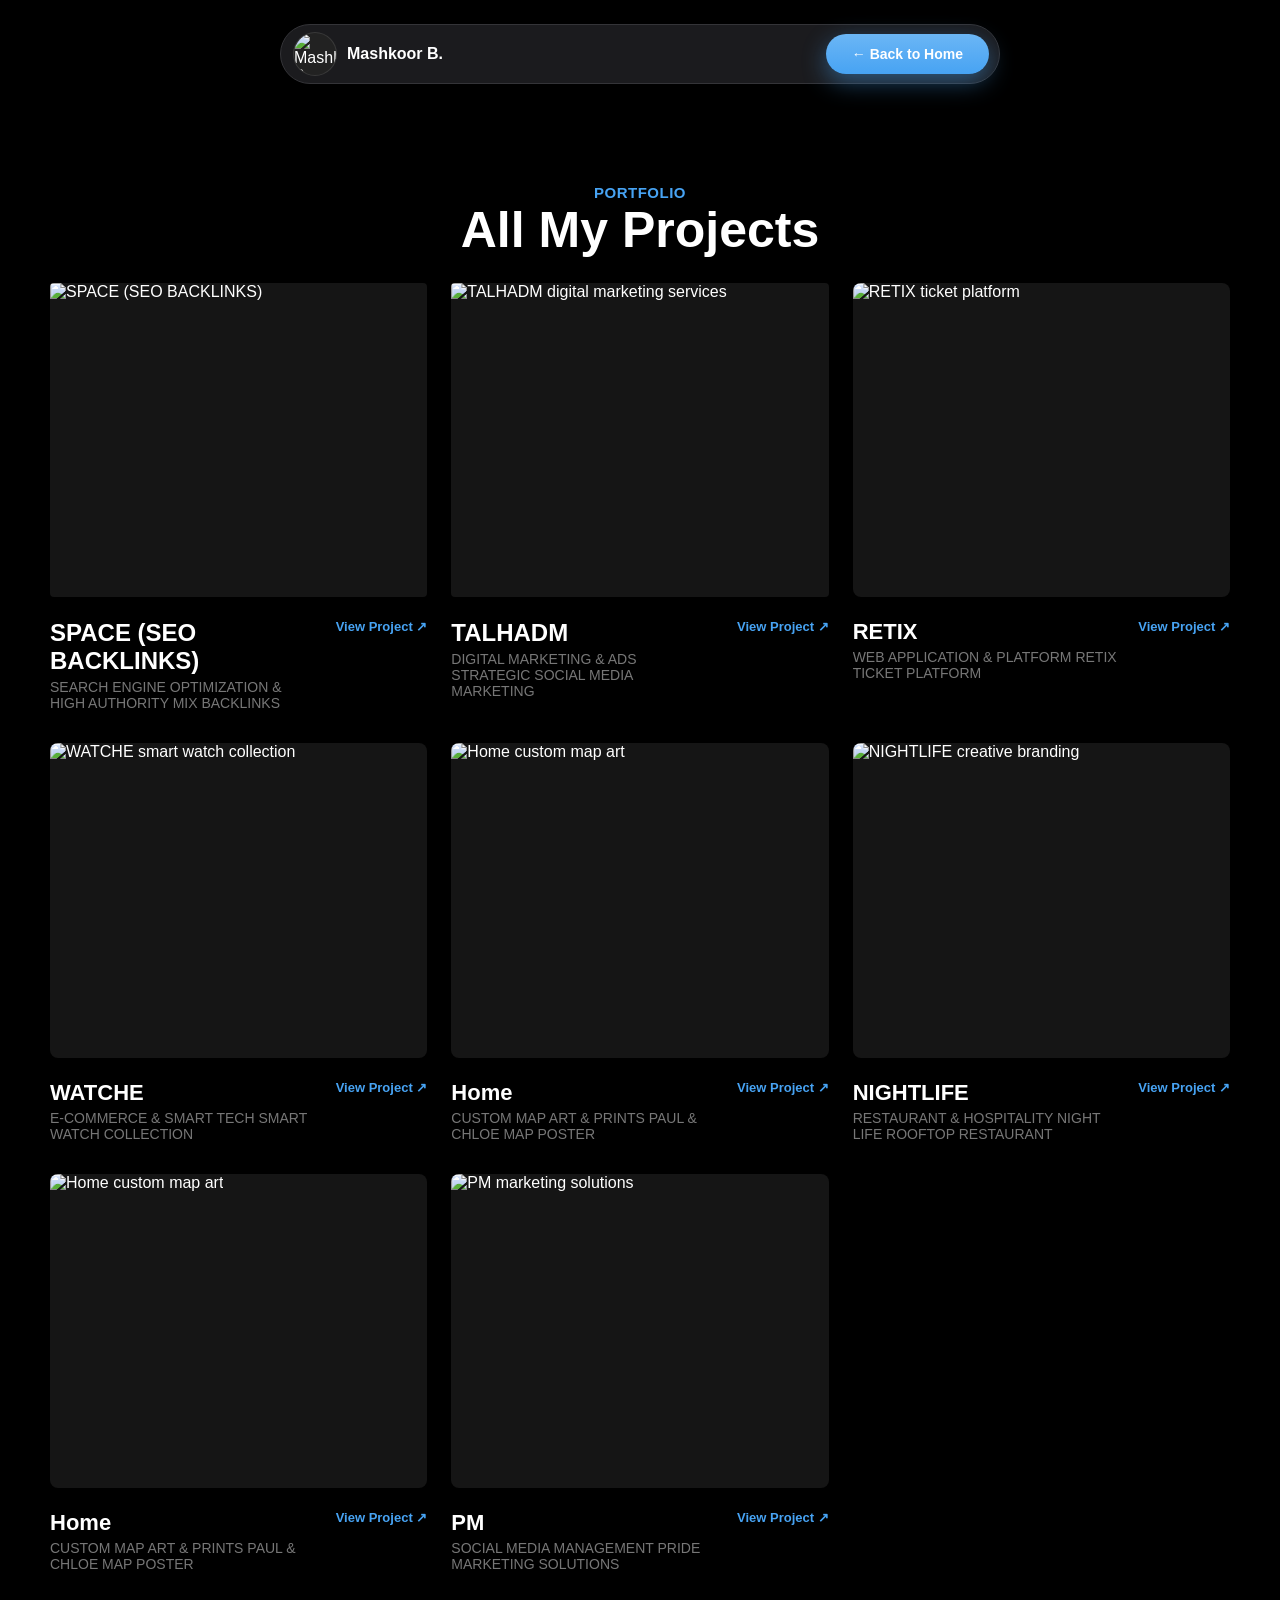
==== work.html @ e6796a28 "Mashkoor Baloch" ====
<!DOCTYPE html>
<html lang="en">

<head>
    <meta charset="UTF-8">
    <meta name="viewport" content="width=device-width, initial-scale=1.0">

    <title>Work — Mashkoor B.</title>

    <link rel="stylesheet" href="style.css">
    <link rel="stylesheet" href="work.css">
</head>

<body>

    <!-- =========================================
         NAVBAR
    ========================================== -->

  <header class="site-header">
    <div class="nav-wrap">

        <a class="profile-link" href="index.html">
            <div class="profile-avatar">
                <img src="images/Profile image.png" alt="Mashkoor B.">
            </div>
            <span class="profile-name">Mashkoor B.</span>
        </a>

        <nav class="navbar-inner">
            <a href="index.html" class="button-primary">
                ← Back to Home
            </a>
        </nav>

    </div>
</header>


    <!-- =========================================
         WORK / ALL PROJECTS
    ========================================== -->

    <section class="work-page section">

        <div class="container">

            <div class="section-heading">
                <p class="eyebrow">Portfolio</p>
                <h2>All My Projects</h2>
            </div>


            <div class="work-grid">




                <!-- =========================================
                     PROJECT 02
                ========================================== -->

                <article
                    class="project-card"
                    data-title="SPACE (SEO BACKLINKS)"
                    data-category="SEARCH ENGINE OPTIMIZATION & HIGH AUTHORITY MIX BACKLINKS"
                    data-date="July 2024"
                    data-image="images/SPAC.jpg"
                    data-features="Tiered Link Building Packages, Domain Authority & Traffic Boost, Detailed Performance Reports, Diverse Web Property Placements"
                >

                    <div class="project-image">
                        <img
                            src="images/SPACE.jpg"
                            alt="SPACE (SEO BACKLINKS)"
                        >
                    </div>

                    <div class="project-info">

                        <div>
                            <h3>SPACE (SEO BACKLINKS)</h3>

                            <p>
                                SEARCH ENGINE OPTIMIZATION &amp;
                                HIGH AUTHORITY MIX BACKLINKS
                            </p>
                        </div>

                        <a href="#" class="project-link">
                            View Project ↗
                        </a>

                    </div>

                </article>


                <!-- =========================================
                     PROJECT 03
                ========================================== -->

                <article
                    class="project-card"
                    data-title="TALHADM"
                    data-category="DIGITAL MARKETING & ADS - STRATEGIC SOCIAL MEDIA MARKETING"
                    data-date="December 2023"
                    data-image="images/TALHADM.png"
                    data-features="Targeted Meta Ads Campaigns, Social Media Strategy, Content Marketing Solutions, Brand Mark"
                >

                    <div class="project-image">
                        <img
                            src="images/TALHADM.png"
                            alt="TALHADM digital marketing services"
                        >
                    </div>

                    <div class="project-info">

                        <div>
                            <h3>TALHADM</h3>

                            <p>
                                DIGITAL MARKETING &amp; ADS
                                STRATEGIC SOCIAL MEDIA MARKETING
                            </p>
                        </div>

                        <a href="#" class="project-link">
                            View Project ↗
                        </a>

                    </div>

                </article>


                <!-- =========================================
                     PROJECT 04
                ========================================== -->

                <article
                    class="work-card"
                    data-title="RETIX"
                    data-category="WEB APPLICATION & PLATFORM - RETIX TICKET PLATFORM"
                    data-date="January 2023"
                    data-image="images/RETIX.png"
                    data-features="Multi-Device Responsive UI/UX, Live Ticket Listing & Sales System, Event & League Management Hub, Cross-Platform Web Integration"
                >

                    <div class="work-image">
                        <img
                            src="images/RETIX.png"
                            alt="RETIX ticket platform"
                        >
                    </div>

                    <div class="work-info">

                        <div>
                            <h3>RETIX</h3>

                            <p>
                                WEB APPLICATION &amp; PLATFORM
                                RETIX TICKET PLATFORM
                            </p>
                        </div>

                        <span class="project-link">
                            View Project ↗
                        </span>

                    </div>

                </article>


                <!-- =========================================
                     PROJECT 05
                ========================================== -->

                <article
                    class="work-card"
                    data-title="WATCHE"
                    data-category="E-COMMERCE & SMART TECH - SMART WATCH COLLECTION"
                    data-date="March 2025"
                    data-image="images/watche.png"
                    data-features="Exclusive Smartwatch Banner, Promotional Discount Offer, 100% Cash Back Guarantee, Clean Product Showcase Layout"
                >

                    <div class="work-image">
                        <img
                            src="images/watche.png"
                            alt="WATCHE smart watch collection"
                        >
                    </div>

                    <div class="work-info">

                        <div>
                            <h3>WATCHE</h3>

                            <p>
                                E-COMMERCE &amp; SMART TECH
                                SMART WATCH COLLECTION
                            </p>
                        </div>

                        <span class="project-link">
                            View Project ↗
                        </span>

                    </div>

                </article>


                <!-- =========================================
                     PROJECT 06
                ========================================== -->

               

                <!-- =========================================
                     PROJECT 07
                ========================================== -->

                <article
                    class="work-card"
                    data-title="Home"
                    data-category="CUSTOM MAP ART & PRINTS - PAUL & CHLOE MAP POSTER"
                    data-date="April 2024"
                    data-image="images/home.jpg"
                    data-features="Custom Location Map Design, Minimalist House Outline Frame, Personalized Names & Date, Clean High-Contrast Typography"
                >

                    <div class="work-image">
                        <img
                            src="images/home.jpg"
                            alt="Home custom map art"
                        >
                    </div>

                    <div class="work-info">

                        <div>
                            <h3>Home</h3>

                            <p>
                                CUSTOM MAP ART &amp; PRINTS
                                PAUL &amp; CHLOE MAP POSTER
                            </p>
                        </div>

                        <span class="project-link">
                            View Project ↗
                        </span>

                    </div>

                </article>


                <!-- =========================================
                     PROJECT 08
                ========================================== -->

                <article
                    class="work-card"
                    data-title="NIGHTLIFE"
                    data-category="RESTAURANT & HOSPITALITY - NIGHT LIFE ROOFTOP RESTAURANT"
                    data-date="June 2026"
                    data-image="images/NIGHTLIFE.jpg"
                    data-features="Rooftop Dining Visual Showcase, Special Promotional Discount Offer, Highlighting Fresh Cuisine Quality, Free Delivery Order Hotline"
                >

                    <div class="work-image">
                        <img
                            src="images/NIGHTLIFE.jpg"
                            alt="NIGHTLIFE creative branding"
                        >
                    </div>

                    <div class="work-info">

                        <div>
                            <h3>NIGHTLIFE</h3>

                            <p>
                                RESTAURANT &amp; HOSPITALITY
                                NIGHT LIFE ROOFTOP RESTAURANT
                            </p>
                        </div>

                        <span class="project-link">
                            View Project ↗
                        </span>

                    </div>

                </article>


                <!-- =========================================
                     PROJECT 09
                ========================================== -->

                <article
                    class="work-card"
                    data-title="Home"
                    data-category="CUSTOM MAP ART & PRINTS - PAUL & CHLOE MAP POSTER"
                    data-date="April 2024"
                    data-image="images/Home.jpg"
                    data-features="Custom Location Map Design, Minimalist House Outline Frame, Personalized Names & Date, Clean High-Contrast Typography"
                >

                    <div class="work-image">
                        <img
                            src="images/Home.jpg"
                            alt="Home custom map art"
                        >
                    </div>

                    <div class="work-info">

                        <div>
                            <h3>Home</h3>

                            <p>
                                CUSTOM MAP ART &amp; PRINTS
                                PAUL &amp; CHLOE MAP POSTER
                            </p>
                        </div>

                        <span class="project-link">
                            View Project ↗
                        </span>

                    </div>

                </article>


                <!-- =========================================
                     PROJECT 10
                ========================================== -->

                <article
                    class="work-card"
                    data-title="PM"
                    data-category="SOCIAL MEDIA MANAGEMENT - PRIDE MARKETING SOLUTIONS"
                    data-date="January 2026"
                    data-image="images/PM.png"
                    data-features="Complete Account Management, Engagement & Reach Optimization, Time & Resource Saving Solutions, Distinct 3D Graphic Branding"
                >

                    <div class="work-image">
                        <img
                            src="images/PM.png"
                            alt="PM marketing solutions"
                        >
                    </div>

                    <div class="work-info">

                        <div>
                            <h3>PM</h3>

                            <p>
                                SOCIAL MEDIA MANAGEMENT
                                PRIDE MARKETING SOLUTIONS
                            </p>
                        </div>

                        <span class="project-link">
                            View Project ↗
                        </span>

                    </div>

                </article>


            </div>
        </div>

    </section>


    <!-- =========================================
         PROJECT MODAL
    ========================================== -->

    <div class="project-modal" id="projectModal">

        <div
            class="modal-overlay"
            id="modalOverlay"
        ></div>

        <div class="modal-card">

            <button
                class="modal-close"
                id="modalClose"
                type="button"
                aria-label="Close project"
            >
                ✕
            </button>


            <div class="modal-image">
                <img
                    src=""
                    alt=""
                    id="modalImage"
                >
            </div>


            <div class="modal-details">

                <p
                    class="modal-category"
                    id="modalCategory"
                ></p>

                <h3
                    class="modal-title"
                    id="modalTitle"
                ></h3>

                <p
                    class="modal-date"
                    id="modalDate"
                ></p>


                <div class="modal-features">

                    <span class="modal-features-label">
                        Key Features
                    </span>

                    <ul id="modalFeatures"></ul>

                </div>

            </div>

        </div>

    </div>


 

    <!-- =========================================
         JAVASCRIPT
    ========================================== -->

    <script src="work.js"></script>

</body>
</html>
---- style.css ----
/* =========================================
   GLOBAL COLORS
========================================= */

:root {
    --black: #000000;
    --blue: #47a3f3;
    --white: #ffffff;
    --gray-100: #f5f5f5;
    --gray-300: #b8b8b8;
    --gray-600: #777777;
    --border: #242424;
    --container: 1180px;
}


/* =========================================
   GLOBAL RESET
========================================= */

* {
    margin: 0;
    padding: 0;
    box-sizing: border-box;
}

html {
    scroll-behavior: smooth;
}

body {
    margin: 0;
    background: #000000;
    color: #ffffff;
    font-family: "Inter", Arial, sans-serif;
}

a {
    color: inherit;
    text-decoration: none;
}

.container {
    width: min(var(--container), 100% - 40px);
    margin: 0 auto;
}

.section {
    padding: 60px 0;
}


/* =========================================
   FLOATING HEADER
========================================= */

.site-header {
    position: fixed;
    top: 24px;
    left: 50%;
    z-index: 1000;
    width: min(720px, calc(100% - 40px));
    transform: translateX(-50%);
}

.nav-wrap {
    display: flex;
    align-items: center;
    justify-content: space-between;

    min-height: 60px;
    padding: 7px 10px 7px 12px;

    background: #1b1b1e;
    border: 1px solid #343438;
    border-radius: 999px;

    box-shadow: 0 10px 30px rgba(0, 0, 0, 0.35);
    backdrop-filter: blur(14px);
}

.profile-link {
    display: flex;
    align-items: center;
    gap: 10px;
    flex-shrink: 0;
    text-decoration: none;
}

.profile-avatar {
    width: 44px;
    height: 44px;
    overflow: hidden;
    border-radius: 50%;
    background: #222222;
    border: 1px solid rgba(255, 255, 255, 0.1);
    flex-shrink: 0;
}

.profile-avatar img {
    display: block;
    width: 100%;
    height: 100%;
    object-fit: cover;
    object-position: center top;
}

.profile-name {
    color: var(--white);
    font-size: 16px;
    font-weight: 700;
    white-space: nowrap;
}

.navbar-inner {
    display: flex;
    align-items: center;
    gap: 6px;
}

.navbar-inner a:not(.button-primary) {
    padding: 10px 16px;
    color: var(--gray-300);
    font-size: 14px;
    font-weight: 600;
    text-decoration: none;
    white-space: nowrap;
    transition: color 0.3s ease;
}

.navbar-inner a:not(.button-primary):hover {
    color: var(--white);
}

.button-primary {
    display: inline-flex;
    align-items: center;
    justify-content: center;
    padding: 12px 26px;
    margin-left: 6px;

    background: linear-gradient(180deg, #6bb6f5 0%, var(--blue) 100%);
    color: var(--white);
    font-size: 14px;
    font-weight: 700;
    border-radius: 999px;
    text-decoration: none;
    white-space: nowrap;

    box-shadow: 0 8px 24px rgba(71, 163, 243, 0.45);
    transition: transform 0.25s ease, box-shadow 0.25s ease;
}

.button-primary:hover {
    transform: translateY(-2px);
    box-shadow: 0 10px 30px rgba(71, 163, 243, 0.6);
}

.button-primary:active {
    transform: translateY(0);
}


/* =========================================
   MOBILE HEADER
========================================= */

@media (max-width: 650px) {

    .site-header {
        top: 10px;
        width: calc(100% - 20px);
    }

    .nav-wrap {
        min-height: 62px;
        padding: 6px 8px 6px 8px;
    }

    .profile-avatar {
        width: 44px;
        height: 44px;
    }

    .profile-name {
        font-size: 14px;
    }

    .navbar-inner a:not(.button-primary) {
        display: none;
    }

    .button-primary {
        padding: 10px 18px;
        font-size: 13px;
        margin-left: 0;
    }
}

@media (max-width: 430px) {

    .profile-avatar {
        width: 40px;
        height: 40px;
    }

    .profile-name {
        font-size: 13px;
    }

    .button-primary {
        padding: 9px 16px;
        font-size: 12px;
    }
}


/* =========================================
   HERO SECTION
========================================= */

.hero {
    position: relative;

    min-height: 700px;
    overflow: hidden;
    padding-top: 130px;
    background: #000000;
}

.hero-inner {
    position: relative;
    width: 100%;
    max-width: 1500px;
    min-height: 450px;
    margin: 0 auto;
    text-align: center;
}

.hero-eyebrow {
    position: relative;
    z-index: 10;
    margin-bottom: 25px;
    color: #fff;
    font-size: 15px;
    font-weight: 700;
    letter-spacing: 0.12em;
    text-transform: uppercase;
}

.hero-title {
    position: relative;
    z-index: 2;
    display: flex;
    flex-direction: column;
    width: 100%;
    font-family: "Arial Black", "Inter", sans-serif;
    font-weight: 900;
    line-height: 0.78;
    letter-spacing: -0.075em;
    text-transform: uppercase;
    pointer-events: none;
}

.hero-title-top {
    display: block;
    color: #47a3f3;
    font-size: clamp(105px, 15vw, 225px);
}

.hero-title-bottom {
    display: block;
    color: #fff;
    font-size: clamp(95px, 14vw, 210px);
}

.hero-face {
    position: absolute;
    z-index: 5;
    top: -40px;
    left: 50%;
    width: 650px;
    height: 650px;
    transform: translateX(-50%);
    pointer-events: none;
    animation: faceFloat 5s ease-in-out infinite;
}

.hero-face img {
    display: block;
    width: 100%;
    height: 100%;
    object-fit: contain;
}

@keyframes faceFloat {
    0% { transform: translateX(-50%) translateY(0) rotate(0deg); }
    25% { transform: translateX(calc(-50% - 10px)) translateY(-3px) rotate(-1deg); }
    50% { transform: translateX(calc(-50% + 10px)) translateY(0) rotate(1deg); }
    75% { transform: translateX(calc(-50% - 7px)) translateY(-2px) rotate(-0.7deg); }
    100% { transform: translateX(-50%) translateY(0) rotate(0deg); }
}

.hero-description {
    position: relative;
    z-index: 10;
    max-width: 680px;
    margin: 72px auto 0;
    padding: 0 20px;
    color: #d0d0d0;
    font-size: 20px;
    line-height: 1.5;
}

.hero-button {
    position: absolute;
    z-index: 20;
    right: 5%;
    bottom: 20px;
    display: inline-flex;
    align-items: center;
    justify-content: center;
    min-height: 56px;
    padding: 0 28px;
    background: transparent;
    color: #fff;
    border-radius: 999px;
    border: 1px solid #47a3f3;
    font-size: 15px;
    font-weight: 700;
    box-shadow: 0 12px 35px rgba(71, 163, 243, 0.25);
    gap: 12px;
    transition: transform 0.25s ease, background 0.25s ease;
}

.hero-button:hover {
    background: #47a3f3;
    color: #fff;
    transform: translateY(-3px);
}

.hero-button-icon {
    display: inline-flex;
    align-items: center;
    justify-content: center;
    font-size: 22px;
    line-height: 1;
    transition: transform 0.25s ease;
}

.hero-button:hover .hero-button-icon {
    transform: translate(3px, -3px);
}

@media (max-width: 1000px) {
    .hero {
        min-height: 600px;
        padding-top: 160px;
    }
    .hero-face {
        top: 90px;
        width: 470px;
        height: 470px;
    }
    .hero-description {
        margin-top: 60px;
        font-size: 18px;
    }
}

@media (max-width: 650px) {
    .hero {
        min-height: 600px;
        padding-top: 130px;
    }
    .hero-eyebrow {
        margin-bottom: 28px;
        padding: 0 20px;
        font-size: 10px;
        letter-spacing: 0.08em;
    }
    .hero-title {
        line-height: 0.8;
    }
    .hero-title-top {
        font-size: 24vw;
    }
    .hero-title-bottom {
        font-size: 20vw;
    }
    .hero-face {
        top: 55px;
        width: 390px;
        height: 390px;
    }
    .hero-description {
        max-width: 350px;
        margin-top: 48px;
        font-size: 16px;
    }
    .hero-button {
        position: relative;
        right: auto;
        bottom: auto;
        margin-top: 30px;
    }
}

@media (max-width: 430px) {
    .hero {
        min-height: 560px;
        padding-top: 120px;
    }
    .hero-face {
        top: 55px;
        width: 350px;
        height: 350px;
    }
    .hero-description {
        margin-top: 42px;
        font-size: 15px;
    }
}


/* =========================================
   SECTION HEADING
========================================= */

.section-heading {
    text-align: center;
    margin: 24px 0 24px 0;
    gap: 16px;
}

.eyebrow {
    color: var(--blue);
    font-size: 15px;
    font-weight: 700;
    text-transform: uppercase;
    letter-spacing: 0.5px;
}

.section-heading h2 {
    font-size: 50px;
}


/* =========================================
   PROJECTS
========================================= */

.projects {
    border-top: 1px solid var(--border);
}

.project-grid {
    display: grid;
    grid-template-columns: repeat(3, 1fr);
    gap: 24px;
}

.project-card {
    overflow: hidden;
    cursor: pointer;
}

.project-image {
    aspect-ratio: 1.2 / 1;
    overflow: hidden;
    background: #151515;
    border-radius: 4px;
    position: relative;
}

.project-image::after {
    content: "";
    position: absolute;
    inset: 0;
    background: rgba(0, 0, 0, 0.15);
    opacity: 0;
    transition: opacity 0.4s ease;
}

.project-image img {
    width: 100%;
    height: 100%;
    object-fit: cover;
    transition: transform 0.6s ease;
}

.project-card:hover .project-image img {
    transform: scale(1.08);
}

.project-card:hover .project-image::after {
    opacity: 1;
}

.project-info {
    display: flex;
    align-items: flex-start;
    justify-content: space-between;
    gap: 20px;
    padding: 22px 0 8px;
}

.project-info h3 {
    font-family: "Space Grotesk", sans-serif;
    font-size: 24px;
}

.project-info p {
    margin-top: 4px;
    color: var(--gray-600);
    font-size: 14px;
}

.project-link {
    color: var(--blue);
    font-size: 13px;
    font-weight: 700;
    white-space: nowrap;
}

.center-button {
    display: flex;
    justify-content: center;
    margin-top: 40px;
}

.button-outline {
    display: inline-flex;
    align-items: center;
    justify-content: center;
    padding: 14px 30px;
    border: 1px solid var(--border);
    border-radius: 999px;
    color: var(--white);
    font-size: 14px;
    font-weight: 600;
    transition: border-color 0.3s ease, background 0.3s ease;
}

.button-outline:hover {
    border-color: var(--blue);
    background: rgba(71, 163, 243, 0.08);
}


/* =========================================
   PROJECT MODAL
========================================= */

.project-modal {
    position: fixed;
    inset: 0;
    z-index: 999;
    display: flex;
    align-items: center;
    justify-content: center;
    visibility: hidden;
    opacity: 0;
    transition: opacity 0.35s ease, visibility 0.35s ease;
}

.project-modal.active {
    visibility: visible;
    opacity: 1;
}

.modal-overlay {
    position: absolute;
    inset: 0;
    background: rgba(0, 0, 0, 0.75);
    backdrop-filter: blur(4px);
}

.modal-card {
    position: relative;
    display: grid;
    grid-template-columns: 1fr 1fr;
    width: min(900px, 90vw);
    max-height: 85vh;
    background: var(--black);
    border: 1px solid var(--border);
    border-radius: 8px;
    overflow: hidden;
    transform: scale(0.92) translateY(20px);
    transition: transform 0.4s cubic-bezier(0.16, 1, 0.3, 1);
}

.project-modal.active .modal-card {
    transform: scale(1) translateY(0);
}

.modal-image {
    height: 100%;
    background: #151515;
}

.modal-image img {
    width: 100%;
    height: 100%;
    object-fit: cover;
    display: block;
}

.modal-details {
    padding: 40px 36px;
    display: flex;
    flex-direction: column;
    justify-content: center;
}

.modal-category {
    color: var(--blue);
    font-size: 13px;
    font-weight: 700;
    text-transform: uppercase;
    letter-spacing: 0.5px;
}

.modal-title {
    font-family: "Space Grotesk", sans-serif;
    font-size: 32px;
    margin-top: 10px;
}

.modal-date {
    color: var(--gray-600);
    font-size: 14px;
    margin-top: 8px;
}

.modal-features {
    margin-top: 28px;
    padding-top: 20px;
    border-top: 1px solid var(--border);
}

.modal-features-label {
    color: var(--gray-300);
    font-size: 12px;
    font-weight: 700;
    text-transform: uppercase;
    letter-spacing: 0.5px;
}

.modal-features ul {
    margin-top: 12px;
    list-style: none;
    display: flex;
    flex-direction: column;
    gap: 8px;
}

.modal-features li {
    color: var(--gray-100);
    font-size: 14px;
    padding-left: 16px;
    position: relative;
}

.modal-features li::before {
    content: "—";
    position: absolute;
    left: 0;
    color: var(--blue);
}

.modal-close {
    position: absolute;
    top: 16px;
    right: 16px;
    width: 36px;
    height: 36px;
    border-radius: 50%;
    background: rgba(255, 255, 255, 0.08);
    border: 1px solid var(--border);
    color: var(--white);
    font-size: 16px;
    cursor: pointer;
    z-index: 2;
    transition: background 0.3s ease;
}

.modal-close:hover {
    background: var(--blue);
}

@media (max-width: 768px) {
    .project-grid {
        grid-template-columns: repeat(2, 1fr);
    }
    .modal-card {
        grid-template-columns: 1fr;
        overflow-y: auto;
    }
    .modal-image {
        height: 240px;
    }
}

@media (max-width: 480px) {
    .project-grid {
        grid-template-columns: 1fr;
    }
}


/* =========================================
   SERVICES LAYOUT (2 columns)
========================================= */

.services-layout {
    display: grid;
    grid-template-columns: 1fr 1.1fr;
    padding: 20px 0 20px 0;
    gap: 60px;
    align-items: start;
}

.services-left {
    position: sticky;
    top: 120px;
    align-self: start;
}

.services-left .section-heading {
    text-align: left;
    margin-bottom: 50px;
}

.tools-box {
    max-width: 400px;
}

.small-label {
    color: var(--gray-600);
    font-size: 15px;
    margin-bottom: 16px;
}

.tools-list {
    display: flex;
    flex-wrap: wrap;
    gap: 10px;
}

.tool-item {
    width: 60px;
    height: 60px;

    display: flex;
    align-items: center;
    justify-content: center;

    background: var(--black);
    color: var(--gray-300);

    border: 1px solid var(--border);
    border-radius: 12px;

    font-family: "Space Grotesk", sans-serif;
    font-size: 13px;
    font-weight: 700;

    cursor: default;

    transition:
        border-color 0.3s ease,
        transform 0.3s ease,
        color 0.3s ease;
}

.tool-item:hover {
    border-color: var(--blue);
    color: var(--blue);
    transform: translateY(-4px);
}

.services-right {
    position: relative;
    padding-bottom: 40px;
}

.stack-card {
    position: sticky;
    background: #0d0d0d;
    border: 1px solid var(--border);
    border-radius: 20px;
    padding: 44px 44px 40px;
    min-height: 320px;
    display: flex;
    flex-direction: column;
    justify-content: flex-start;
    box-shadow: 0 30px 60px rgba(0, 0, 0, 0.5);
}

.stack-card:nth-child(1) { top: 120px; z-index: 1; }
.stack-card:nth-child(2) { top: 150px; z-index: 2; }
.stack-card:nth-child(3) { top: 180px; z-index: 3; }
.stack-card:nth-child(4) { top: 210px; z-index: 4; }

.stack-card + .stack-card {
    margin-top: -1px;
}

.service-icon {
    width: 44px;
    height: 44px;
    display: flex;
    align-items: center;
    justify-content: center;
    background: rgba(71, 163, 243, 0.1);
    border-radius: 10px;
    color: var(--blue);
    margin-bottom: 22px;
}

.stack-card-accent .service-icon {
    background: rgba(255, 255, 255, 0.15);
    color: var(--white);
}

.service-number {
    font-family: "Space Grotesk", sans-serif;
    font-size: 14px;
    color: var(--gray-600);
    margin-bottom: 8px;
    display: block;
}

.stack-card h3 {
    font-family: "Space Grotesk", sans-serif;
    font-size: 30px;
    color: var(--white);
    margin-bottom: 16px;
}

.stack-card p {
    color: var(--gray-300);
    font-size: 15px;
    line-height: 1.65;
    max-width: 480px;
    margin-bottom: 26px;
}

.service-tags {
    display: flex;
    flex-wrap: wrap;
    gap: 10px;
    margin-top: auto;
}

.service-tags span {
    padding: 9px 16px;
    border: 1px solid var(--border);
    border-radius: 999px;
    font-size: 13px;
    color: var(--gray-100);
}

.stack-card-accent {
    background: var(--blue);
    border-color: var(--blue);
}

.stack-card-accent .service-number,
.stack-card-accent p {
    color: rgba(255, 255, 255, 0.9);
}

.stack-card-accent h3 {
    color: var(--white);
}

.stack-card-accent .service-tags span {
    border-color: rgba(255, 255, 255, 0.4);
    color: var(--white);
}

@media (max-width: 900px) {
    .services-layout {
        grid-template-columns: 1fr;
        gap: 40px;
    }
    .services-left {
        position: static;
    }
}

@media (max-width: 768px) {
    .stack-card {
        padding: 32px 28px;
        min-height: 260px;
    }
    .stack-card h3 {
        font-size: 24px;
    }
    .stack-card:nth-child(1) { top: 90px; }
    .stack-card:nth-child(2) { top: 110px; }
    .stack-card:nth-child(3) { top: 130px; }
    .stack-card:nth-child(4) { top: 150px; }
}


/* =========================================
   ABOUT
========================================= */

.about {
    border-top: 1px solid var(--border);
    padding: 20px 0 20px 0;
}

.about-grid {
    display: grid;
    grid-template-columns: 0.75fr 1.25fr;
    gap: 60px;
    align-items: start;
}

.about-left {
    display: flex;
    flex-direction: column;
}

.about-image {
    position: relative;
    width: 100%;
    aspect-ratio: 0.85;
    overflow: hidden;
    background: #151515;
    border-radius: 12px;
}

.about-image img {
    width: 100%;
    height: 100%;
    object-fit: cover;
    object-position: center top;
    display: block;
}

.about-socials {
    position: absolute;
    bottom: 14px;
    right: 14px;
    display: flex;
    gap: 8px;
}

.about-socials a {
    width: 30px;
    height: 30px;
    display: flex;
    align-items: center;
    justify-content: center;
    background: rgba(0, 0, 0, 0.55);
    backdrop-filter: blur(6px);
    border: 1px solid rgba(255, 255, 255, 0.15);
    border-radius: 50%;
    color: var(--white);
    font-size: 13px;
    transition: background 0.3s ease, color 0.3s ease;
}

.about-socials a:hover {
    background: var(--blue);
    border-color: var(--blue);
}

.about-name {
    margin-top: 18px;
    font-family: "Space Grotesk", sans-serif;
    font-size: 20px;
    color: var(--white);
}

.about-left .about-role {
    margin: 4px 0 0;
    color: var(--gray-600);
    font-size: 13px;
    font-weight: 400;
}

.about-content {
    min-width: 0;
}

.about-content h2 {
    margin-bottom: 30px;
    font-family: "Space Grotesk", sans-serif;
    font-size: clamp(28px, 3.6vw, 44px);
    line-height: 1.1;
    letter-spacing: -0.03em;
}

.about-content h2 .accent-text {
    display: block;
    color: var(--blue);
}

.about-content > p:not(.eyebrow):not(.about-signature) {
    margin-bottom: 16px;
    color: var(--gray-300);
    font-size: 15px;
    line-height: 1.7;
    max-width: 640px;
}

.about-signature {
    margin-top: 10px;
    margin-bottom: 34px;
}

.about-signature img {
    height: 45px;
    width: auto;
    display: block;
}

@media (max-width: 900px) {
    .about-grid {
        grid-template-columns: 1fr;
        gap: 36px;
    }
    .about-image {
        max-width: 320px;
    }
}


/* =========================================
   FAQ
========================================= */

.faq {
    border-top: 1px solid var(--border);
    padding: 20px 0px 20px 0px;
}

.faq-grid {
    display: grid;
    grid-template-columns: 1.3fr 1fr;
    gap: 60px;
    align-items: start;
}

.faq-heading {
    font-family: "Space Grotesk", sans-serif;
    font-size: clamp(40px, 5vw, 64px);
    letter-spacing: -0.03em;
    margin-bottom: 40px;
}

.faq-list {
    display: flex;
    flex-direction: column;
    gap: 14px;
}

.faq-item {
    background: #0d0d0d;
    border: 1px solid var(--border);
    border-radius: 12px;
    overflow: hidden;
}

.faq-question {
    width: 100%;
    display: flex;
    align-items: center;
    justify-content: space-between;
    gap: 16px;
    padding: 20px 24px;
    background: none;
    border: none;
    color: var(--white);
    font-size: 15px;
    font-weight: 600;
    text-align: left;
    cursor: pointer;
    font-family: inherit;
}

.faq-num {
    color: var(--gray-600);
    font-weight: 600;
    margin-right: 14px;
}

.faq-icon {
    flex-shrink: 0;
    width: 26px;
    height: 26px;
    display: flex;
    align-items: center;
    justify-content: center;
    border-radius: 50%;
    background: rgba(255, 255, 255, 0.06);
    color: var(--gray-300);
    font-size: 16px;
    transition: background 0.3s ease, color 0.3s ease, transform 0.3s ease;
}

.faq-item.active .faq-icon {
    background: var(--blue);
    color: var(--white);
}

.faq-answer {
    max-height: 0;
    overflow: hidden;
    transition: max-height 0.4s ease, padding 0.4s ease;
}

.faq-answer p {
    padding: 0 24px 22px;
    color: var(--gray-300);
    font-size: 14px;
    line-height: 1.7;
    max-width: 600px;
}

.faq-item.active .faq-answer {
    max-height: 300px;
}

.faq-item.active .faq-question {
    border-bottom: 1px solid var(--border);
}

.faq-right {
    position: sticky;
    top: 120px;
}

.faq-cta-card {
    background: var(--blue);
    border-radius: 20px;
    padding: 44px 40px;
}

.faq-cta-avatar {
    width: 64px;
    height: 64px;
    border-radius: 50%;
    overflow: hidden;
    margin-bottom: 28px;
    border: 2px solid rgba(255, 255, 255, 0.3);
    flex-shrink: 0;
}

.faq-cta-avatar img {
    width: 100%;
    height: 100%;
    object-fit: cover;
    object-position: center top;
    display: block;
}

.faq-cta-heading {
    font-family: "Space Grotesk", sans-serif;
    font-size: 30px;
    line-height: 1.2;
    color: var(--white);
    margin-bottom: 24px;
}

.faq-cta-text {
    color: rgba(255, 255, 255, 0.85);
    font-size: 15px;
    line-height: 1.6;
    margin-bottom: 16px;
    max-width: 380px;
}

.faq-cta-footer {
    display: flex;
    align-items: center;
    gap: 16px;
    margin-top: 24px;
}

.button-schedule {
    display: inline-flex;
    align-items: center;
    gap: 8px;
    padding: 13px 22px;
    background: var(--black);
    color: var(--white);
    border-radius: 999px;
    font-size: 14px;
    font-weight: 600;
    text-decoration: none;
    transition: background 0.3s ease;
}

.button-schedule:hover {
    background: #1a1a1a;
}

.faq-cta-link {
    color: var(--white);
    font-size: 14px;
    font-weight: 600;
    text-decoration: underline;
    text-underline-offset: 3px;
}

@media (max-width: 900px) {
    .faq-grid {
        grid-template-columns: 1fr;
        gap: 40px;
    }
    .faq-right {
        position: static;
    }
}


/* =========================================
   FOOTER / CONTACT
========================================= */

.footer {
    border-top: 1px solid var(--border);
    padding-top: 50px;
    padding-bottom: 0;
    overflow: hidden;
}

.footer-heading {
    font-family: "Space Grotesk", sans-serif;
    font-size: clamp(40px, 6vw, 76px);
    line-height: 1.05;
    letter-spacing: -0.03em;
    margin-bottom: 60px;
}

.footer-accent {
    display: inline-block;
    color: var(--blue);
    transition: opacity 0.35s ease, transform 0.35s ease;
}

.footer-accent.fade-out {
    opacity: 0;
    transform: translateY(8px);
}

.footer-info {
    display: flex;
    align-items: flex-start;
    justify-content: space-between;
    gap: 40px;
    padding-bottom: 40px;
}

.footer-info-item {
    display: flex;
    flex-direction: column;
}

.small-label {
    color: var(--gray-600);
    font-size: 13px;
    margin-bottom: 12px;
}

.footer-link {
    color: var(--white);
    font-size: 20px;
    font-weight: 600;
    text-decoration: none;
    transition: color 0.3s ease;
}

.footer-link:hover {
    color: var(--blue);
}

.footer-socials {
    display: flex;
    flex-direction: column;
    align-items: flex-end;
}

.footer-social-icons {
    display: flex;
    gap: 10px;
}

.footer-social-icons a {
    width: 34px;
    height: 34px;
    flex-shrink: 0;
    display: flex;
    align-items: center;
    justify-content: center;
    background: var(--blue);
    border-radius: 50%;
    color: var(--white);
    font-size: 14px;
    transition: opacity 0.3s ease;
}

.footer-social-icons a:hover {
    opacity: 0.8;
}

.footer-divider {
    height: 1px;
    background: var(--border);
}

.footer-bottom {
    display: flex;
    align-items: flex-end;
    justify-content: space-between;
    padding: 30px 0;
}

.footer-menu .small-label {
    margin-bottom: 14px;
}

.footer-nav {
    display: flex;
    gap: 24px;
}

.footer-nav a {
    color: var(--white);
    font-size: 16px;
    font-weight: 600;
    text-decoration: none;
    transition: color 0.3s ease;
}

.footer-nav a:hover {
    color: var(--blue);
}

.footer-copyright {
    text-align: center;
    font-size: 14px;
    color: var(--gray-600);
}

.footer-copyright a {
    color: var(--gray-300);
    text-decoration: underline;
    text-underline-offset: 2px;
    transition: color 0.3s ease;
    font-size: 13px;
}

.footer-copyright a:hover {
    color: var(--blue);
}

.footer-brand {
    line-height: 0.8;
    margin-top: 10px;
}

.footer-brand h3 {
    font-family: "Space Grotesk", sans-serif;
    font-weight: 800;
    color: var(--blue);
    font-size: clamp(60px, 12vw, 180px);
    letter-spacing: -0.02em;
    white-space: nowrap;
    text-align: center;
    transform: translateY(20%);
}

@media (max-width: 768px) {
    .footer-info {
        flex-direction: column;
        gap: 28px;
    }
    .footer-socials {
        align-items: flex-start;
    }
    .footer-bottom {
        flex-direction: column;
        align-items: flex-start;
        gap: 20px;
    }
    .footer-copyright {
        text-align: left;
    }
}


/* =========================================
   CONTACT DRAWER
========================================= */

.contact-drawer {
    position: fixed;
    inset: 0;
    z-index: 1000;
    visibility: hidden;
    opacity: 0;
    transition: opacity 0.4s ease, visibility 0.4s ease;
}

.contact-drawer.active {
    visibility: visible;
    opacity: 1;
}

.contact-drawer-overlay {
    position: absolute;
    inset: 0;
    background: rgba(0, 0, 0, 0.7);
    backdrop-filter: blur(3px);
}

.contact-drawer-panel {
    position: absolute;
    top: 0;
    right: 0;
    height: 100%;
    width: min(520px, 92vw);
    background: var(--black);
    border-left: 1px solid var(--border);
    padding: 40px 48px;
    overflow-y: auto;

    transform: translateX(100%);
    transition: transform 0.45s cubic-bezier(0.16, 1, 0.3, 1);
}

.contact-drawer.active .contact-drawer-panel {
    transform: translateX(0);
}

.contact-drawer-close {
    position: absolute;
    top: 32px;
    right: 40px;
    width: 36px;
    height: 36px;
    border-radius: 50%;
    background: rgba(255, 255, 255, 0.06);
    border: 1px solid var(--border);
    color: var(--white);
    font-size: 15px;
    cursor: pointer;
    transition: background 0.3s ease;
}

.contact-drawer-close:hover {
    background: var(--blue);
}

.contact-drawer-header {
    margin-top: 30px;
    margin-bottom: 30px;
}

.contact-drawer-header h2 {
    font-family: "Space Grotesk", sans-serif;
    font-size: 32px;
    color: var(--white);
    margin-bottom: 10px;
}

.contact-drawer-header h2 .accent-text {
    color: var(--blue);
}

.contact-drawer-header p {
    color: var(--gray-300);
    font-size: 14px;
}

.contact-drawer-header p a {
    color: var(--white);
    font-weight: 600;
    text-decoration: underline;
    text-underline-offset: 3px;
}

.contact-drawer-profile {
    display: flex;
    align-items: center;
    gap: 14px;
    padding: 18px 0;
    border-top: 1px solid var(--border);
    border-bottom: 1px solid var(--border);
    margin-bottom: 30px;
}

.contact-drawer-profile img {
    width: 44px;
    height: 44px;
    border-radius: 50%;
    object-fit: cover;
    object-position: center top;
    flex-shrink: 0;
}

.contact-drawer-profile h4 {
    font-size: 15px;
    color: var(--white);
    margin-bottom: 2px;
}

.contact-drawer-profile p {
    font-size: 13px;
    color: var(--gray-600);
}

.contact-form-row {
    display: grid;
    grid-template-columns: 1fr 1fr;
    gap: 16px;
}

.contact-form-group {
    margin-bottom: 22px;
}

.contact-form-group label {
    display: block;
    font-size: 13px;
    font-weight: 600;
    color: var(--gray-100);
    margin-bottom: 10px;
}

.contact-form-group input,
.contact-form-group textarea,
.contact-form-group select {
    width: 100%;
    background: #0d0d0d;
    border: 1px solid var(--border);
    border-radius: 8px;
    padding: 13px 16px;
    color: var(--white);
    font-size: 14px;
    font-family: inherit;
    transition: border-color 0.3s ease;
}

.contact-form-group input::placeholder,
.contact-form-group textarea::placeholder {
    color: var(--gray-600);
}

.contact-form-group input:focus,
.contact-form-group textarea:focus,
.contact-form-group select:focus {
    outline: none;
    border-color: var(--blue);
}

.contact-form-group textarea {
    resize: vertical;
    min-height: 130px;
}

.contact-form-group select {
    appearance: none;
    background-image: url("data:image/svg+xml,%3Csvg xmlns='http://www.w3.org/2000/svg' width='16' height='16' viewBox='0 0 24 24' fill='none' stroke='%23777777' stroke-width='2'%3E%3Cpath d='M6 9l6 6 6-6'/%3E%3C/svg%3E");
    background-repeat: no-repeat;
    background-position: right 16px center;
    cursor: pointer;
}

.contact-form-submit {
    width: 100%;
    padding: 16px;
    background: var(--blue);
    border: none;
    border-radius: 999px;
    color: var(--white);
    font-size: 15px;
    font-weight: 700;
    cursor: pointer;
    transition: opacity 0.3s ease;
}

.contact-form-submit:hover {
    opacity: 0.9;
}

@media (max-width: 600px) {
    .contact-drawer-panel {
        padding: 30px 24px;
    }
    .contact-form-row {
        grid-template-columns: 1fr;
    }
}
---- work.css ----
/* =========================================
   WORK PAGE
========================================= */

.work-page {
    padding-top: 160px;
    padding-bottom: 100px;
}

.work-grid {
    display: grid;
    grid-template-columns: repeat(3, 1fr);
    gap: 24px;
}

.work-card {
    overflow: hidden;
}

.work-image {
    aspect-ratio: 1.2 / 1;
    overflow: hidden;
    background: #151515;
    border-radius: 8px;
    position: relative;
}

.work-image::after {
    content: "";
    position: absolute;
    inset: 0;
    background: rgba(0, 0, 0, 0.15);
    opacity: 0;
    transition: opacity 0.4s ease;
}

.work-image img {
    width: 100%;
    height: 100%;
    object-fit: cover;
    transition: transform 0.6s ease;
}

.work-card:hover .work-image img {
    transform: scale(1.06);
}

.work-card:hover .work-image::after {
    opacity: 1;
}

.work-info {
    display: flex;
    align-items: flex-start;
    justify-content: space-between;
    gap: 20px;
    padding: 22px 0 8px;
}

.work-info h3 {
    font-family: "Space Grotesk", sans-serif;
    font-size: 22px;
    color: var(--white);
}

.work-info p {
    margin-top: 4px;
    color: var(--gray-600);
    font-size: 14px;
}

@media (max-width: 900px) {
    .work-grid {
        grid-template-columns: repeat(2, 1fr);
    }
}

@media (max-width: 560px) {
    .work-grid {
        grid-template-columns: 1fr;
    }
}
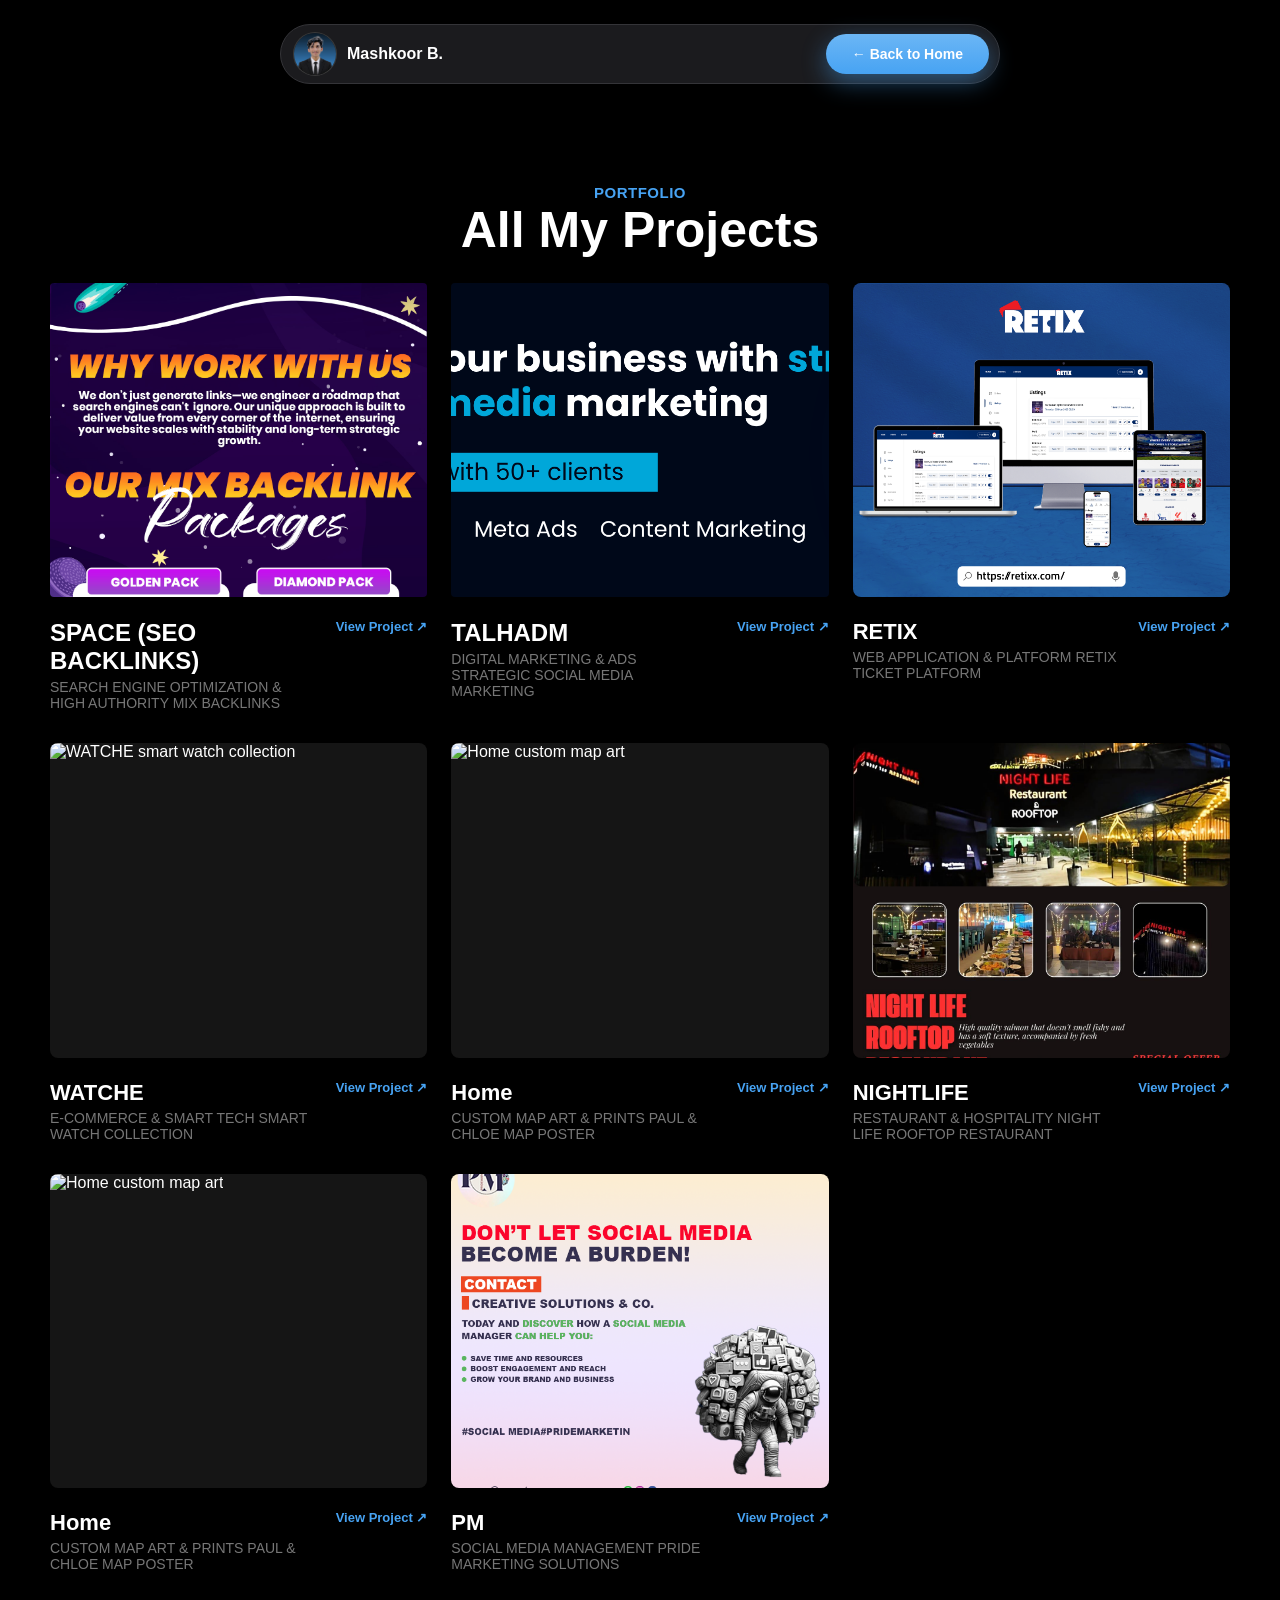
==== commit 80d178cf: "Work html change" ====
--- a/work.html
+++ b/work.html
@@ -22,7 +22,7 @@
 
         <a class="profile-link" href="index.html">
             <div class="profile-avatar">
-                <img src="images/Profile image.png" alt="Mashkoor B.">
+                <img src="Profile image.png" alt="Mashkoor B.">
             </div>
             <span class="profile-name">Mashkoor B.</span>
         </a>
@@ -65,13 +65,13 @@
                     data-title="SPACE (SEO BACKLINKS)"
                     data-category="SEARCH ENGINE OPTIMIZATION & HIGH AUTHORITY MIX BACKLINKS"
                     data-date="July 2024"
-                    data-image="images/SPAC.jpg"
+                    data-image="SPACE.jpg"
                     data-features="Tiered Link Building Packages, Domain Authority & Traffic Boost, Detailed Performance Reports, Diverse Web Property Placements"
                 >
 
                     <div class="project-image">
                         <img
-                            src="images/SPACE.jpg"
+                            src="SPACE.jpg"
                             alt="SPACE (SEO BACKLINKS)"
                         >
                     </div>
@@ -105,13 +105,13 @@
                     data-title="TALHADM"
                     data-category="DIGITAL MARKETING & ADS - STRATEGIC SOCIAL MEDIA MARKETING"
                     data-date="December 2023"
-                    data-image="images/TALHADM.png"
+                    data-image="TALHADM.png"
                     data-features="Targeted Meta Ads Campaigns, Social Media Strategy, Content Marketing Solutions, Brand Mark"
                 >
 
                     <div class="project-image">
                         <img
-                            src="images/TALHADM.png"
+                            src="TALHADM.png"
                             alt="TALHADM digital marketing services"
                         >
                     </div>
@@ -145,13 +145,13 @@
                     data-title="RETIX"
                     data-category="WEB APPLICATION & PLATFORM - RETIX TICKET PLATFORM"
                     data-date="January 2023"
-                    data-image="images/RETIX.png"
+                    data-image="RETIX.png"
                     data-features="Multi-Device Responsive UI/UX, Live Ticket Listing & Sales System, Event & League Management Hub, Cross-Platform Web Integration"
                 >
 
                     <div class="work-image">
                         <img
-                            src="images/RETIX.png"
+                            src="RETIX.png"
                             alt="RETIX ticket platform"
                         >
                     </div>
@@ -185,13 +185,13 @@
                     data-title="WATCHE"
                     data-category="E-COMMERCE & SMART TECH - SMART WATCH COLLECTION"
                     data-date="March 2025"
-                    data-image="images/watche.png"
+                    data-image="watche.png"
                     data-features="Exclusive Smartwatch Banner, Promotional Discount Offer, 100% Cash Back Guarantee, Clean Product Showcase Layout"
                 >
 
                     <div class="work-image">
                         <img
-                            src="images/watche.png"
+                            src="watche.png"
                             alt="WATCHE smart watch collection"
                         >
                     </div>
@@ -231,13 +231,13 @@
                     data-title="Home"
                     data-category="CUSTOM MAP ART & PRINTS - PAUL & CHLOE MAP POSTER"
                     data-date="April 2024"
-                    data-image="images/home.jpg"
+                    data-image="home.jpg"
                     data-features="Custom Location Map Design, Minimalist House Outline Frame, Personalized Names & Date, Clean High-Contrast Typography"
                 >
 
                     <div class="work-image">
                         <img
-                            src="images/home.jpg"
+                            src="home.jpg"
                             alt="Home custom map art"
                         >
                     </div>
@@ -271,13 +271,13 @@
                     data-title="NIGHTLIFE"
                     data-category="RESTAURANT & HOSPITALITY - NIGHT LIFE ROOFTOP RESTAURANT"
                     data-date="June 2026"
-                    data-image="images/NIGHTLIFE.jpg"
+                    data-image="NIGHTLIFE.jpg"
                     data-features="Rooftop Dining Visual Showcase, Special Promotional Discount Offer, Highlighting Fresh Cuisine Quality, Free Delivery Order Hotline"
                 >
 
                     <div class="work-image">
                         <img
-                            src="images/NIGHTLIFE.jpg"
+                            src="NIGHTLIFE.jpg"
                             alt="NIGHTLIFE creative branding"
                         >
                     </div>
@@ -311,13 +311,13 @@
                     data-title="Home"
                     data-category="CUSTOM MAP ART & PRINTS - PAUL & CHLOE MAP POSTER"
                     data-date="April 2024"
-                    data-image="images/Home.jpg"
+                    data-image="Home.jpg"
                     data-features="Custom Location Map Design, Minimalist House Outline Frame, Personalized Names & Date, Clean High-Contrast Typography"
                 >
 
                     <div class="work-image">
                         <img
-                            src="images/Home.jpg"
+                            src="Home.jpg"
                             alt="Home custom map art"
                         >
                     </div>
@@ -351,13 +351,13 @@
                     data-title="PM"
                     data-category="SOCIAL MEDIA MANAGEMENT - PRIDE MARKETING SOLUTIONS"
                     data-date="January 2026"
-                    data-image="images/PM.png"
+                    data-image="PM.png"
                     data-features="Complete Account Management, Engagement & Reach Optimization, Time & Resource Saving Solutions, Distinct 3D Graphic Branding"
                 >
 
                     <div class="work-image">
                         <img
-                            src="images/PM.png"
+                            src="PM.png"
                             alt="PM marketing solutions"
                         >
                     </div>
@@ -464,4 +464,4 @@
     <script src="work.js"></script>
 
 </body>
-</html>+</html>
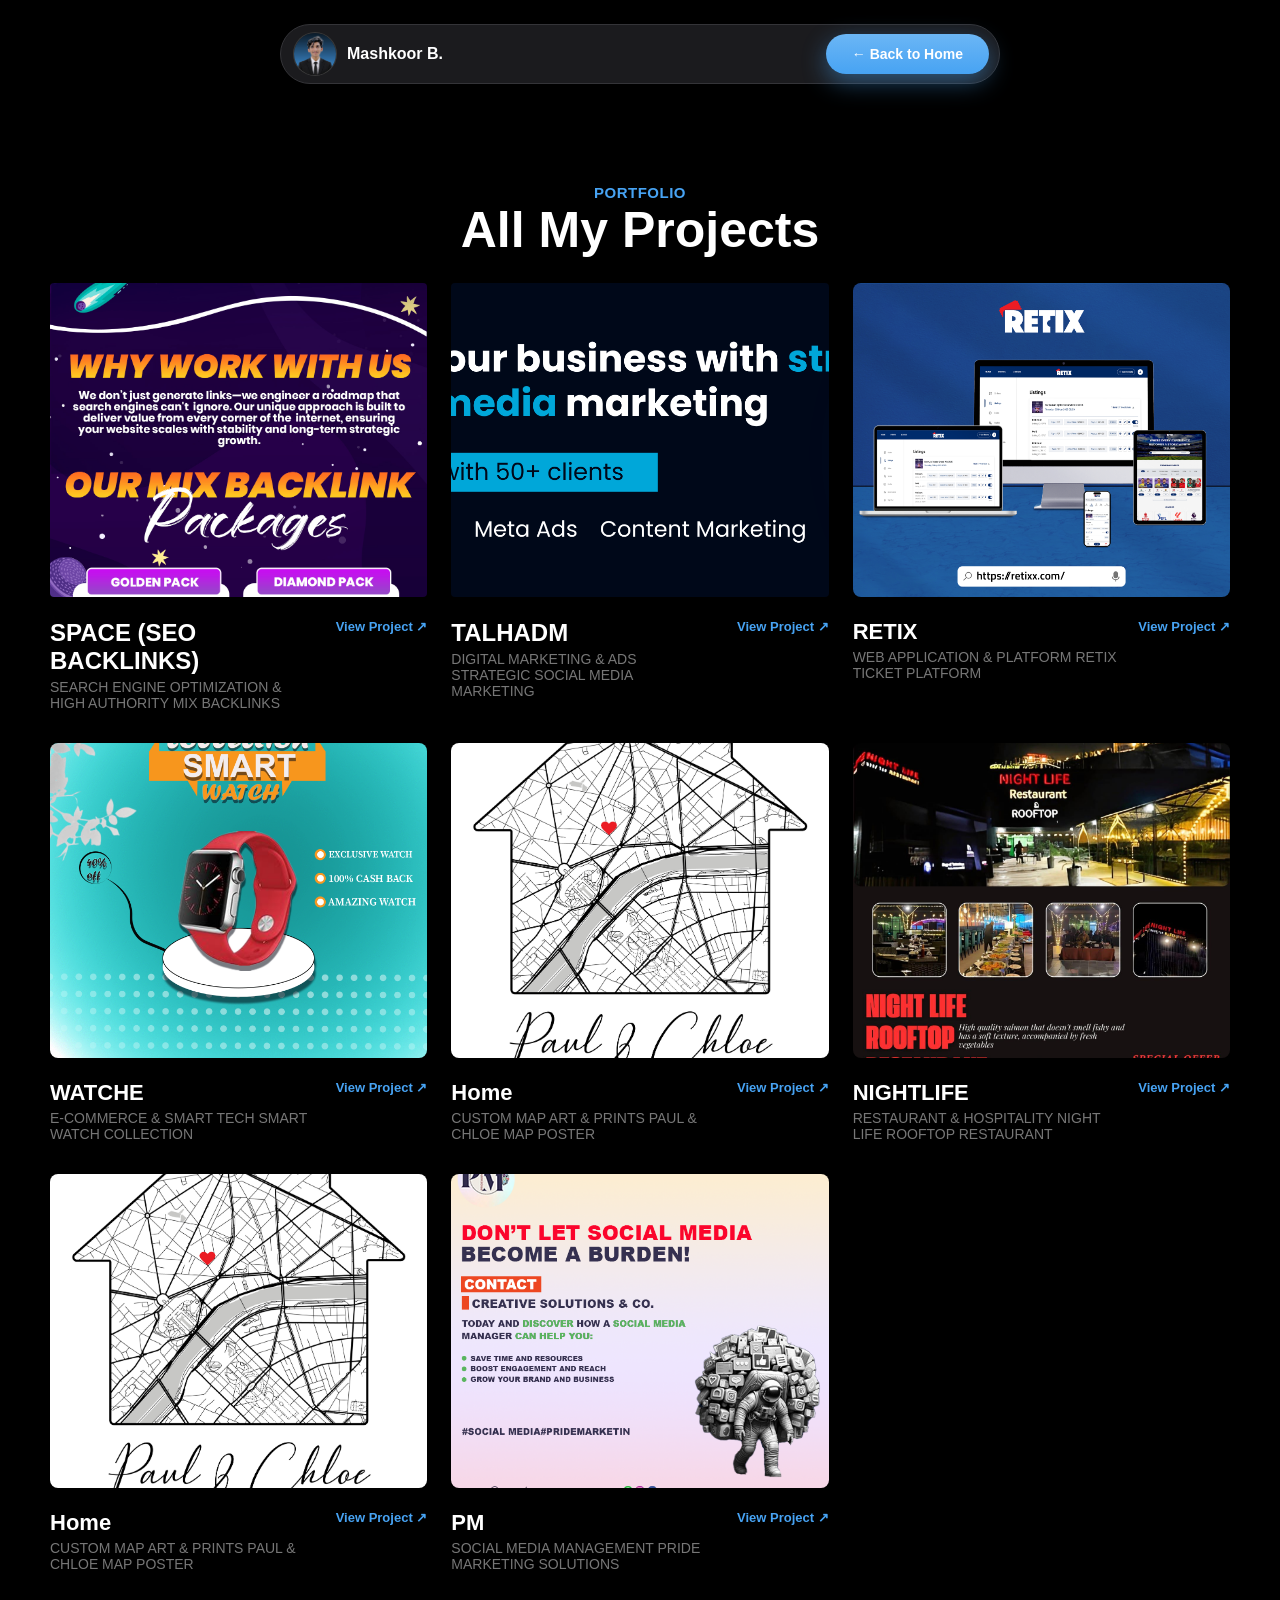
==== commit d777c245: "Images text change" ====
--- a/work.html
+++ b/work.html
@@ -185,13 +185,13 @@
                     data-title="WATCHE"
                     data-category="E-COMMERCE & SMART TECH - SMART WATCH COLLECTION"
                     data-date="March 2025"
-                    data-image="watche.png"
+                    data-image="WATCHE.png"
                     data-features="Exclusive Smartwatch Banner, Promotional Discount Offer, 100% Cash Back Guarantee, Clean Product Showcase Layout"
                 >
 
                     <div class="work-image">
                         <img
-                            src="watche.png"
+                            src="WATCHE.png"
                             alt="WATCHE smart watch collection"
                         >
                     </div>
@@ -231,13 +231,13 @@
                     data-title="Home"
                     data-category="CUSTOM MAP ART & PRINTS - PAUL & CHLOE MAP POSTER"
                     data-date="April 2024"
-                    data-image="home.jpg"
+                    data-image="HOME.jpg"
                     data-features="Custom Location Map Design, Minimalist House Outline Frame, Personalized Names & Date, Clean High-Contrast Typography"
                 >
 
                     <div class="work-image">
                         <img
-                            src="home.jpg"
+                            src="HOME.jpg"
                             alt="Home custom map art"
                         >
                     </div>
@@ -311,13 +311,13 @@
                     data-title="Home"
                     data-category="CUSTOM MAP ART & PRINTS - PAUL & CHLOE MAP POSTER"
                     data-date="April 2024"
-                    data-image="Home.jpg"
+                    data-image="HOME.jpg"
                     data-features="Custom Location Map Design, Minimalist House Outline Frame, Personalized Names & Date, Clean High-Contrast Typography"
                 >
 
                     <div class="work-image">
                         <img
-                            src="Home.jpg"
+                            src="HOME.jpg"
                             alt="Home custom map art"
                         >
                     </div>
